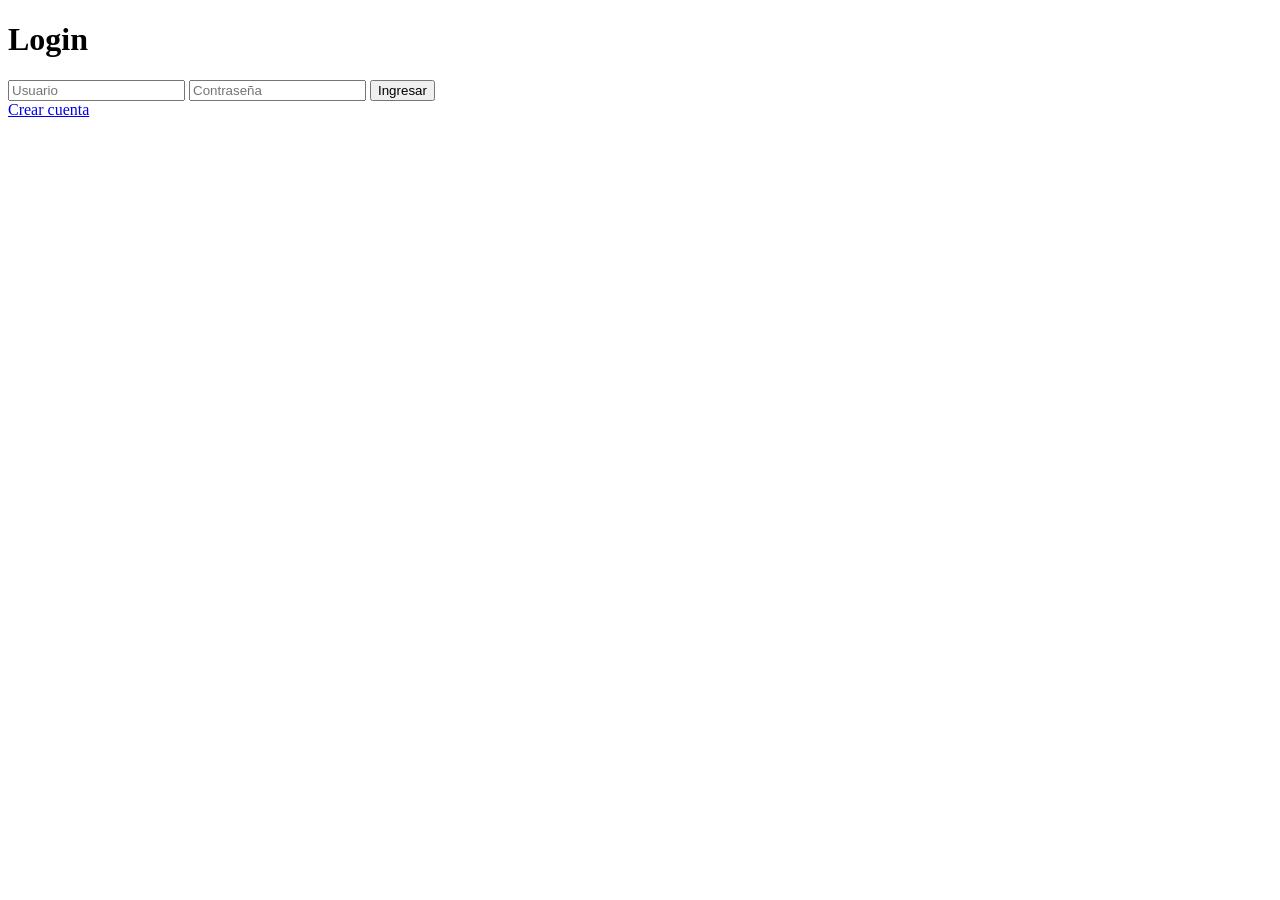
==== login.html @ 21ba17b9 "feat: agregar autenticacion" ====
<!DOCTYPE html>
<html lang="es">
<head>
  <meta charset="UTF-8">
  <title>Login</title>

  <link rel="stylesheet" href="css/style.css">
</head>
<body>

<h1>Login</h1>

<form id="loginForm">

<input
type="text"
id="loginUser"
placeholder="Usuario"
>

<input
type="password"
id="loginPass"
placeholder="Contraseña"
>

<button type="submit">
Ingresar
</button>

</form>

<a href="register.html">
Crear cuenta
</a>

<script src="js/auth.js"></script>

</body>
</html>
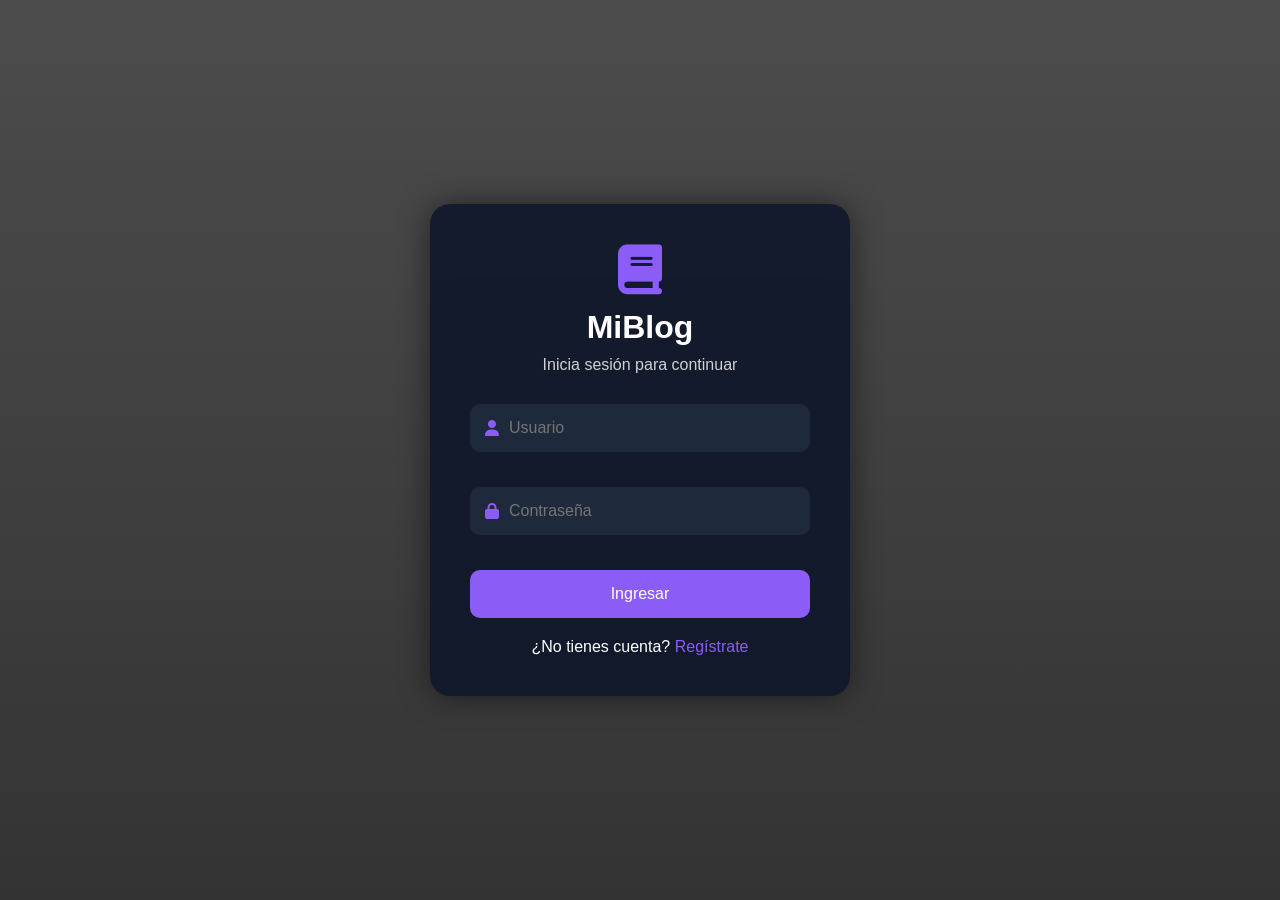
==== commit 3d0ed1c2: "style: mejorar interfaz login y registro" ====
--- a/login.html
+++ b/login.html
@@ -1,40 +1,90 @@
 <!DOCTYPE html>
 <html lang="es">
 <head>
+
   <meta charset="UTF-8">
+
+  <meta
+  name="viewport"
+  content="width=device-width, initial-scale=1.0"
+  >
+
   <title>Login</title>
 
   <link rel="stylesheet" href="css/style.css">
+
+  <link
+  rel="stylesheet"
+  href="https://cdnjs.cloudflare.com/ajax/libs/font-awesome/6.5.1/css/all.min.css"
+  />
+
 </head>
-<body>
 
-<h1>Login</h1>
+<body class="auth-body">
 
-<form id="loginForm">
+  <div class="auth-container">
 
-<input
-type="text"
-id="loginUser"
-placeholder="Usuario"
->
+    <div class="auth-card">
 
-<input
-type="password"
-id="loginPass"
-placeholder="Contraseña"
->
+      <div class="auth-header">
 
-<button type="submit">
-Ingresar
-</button>
+        <i class="fa-solid fa-book"></i>
 
-</form>
+        <h1>MiBlog</h1>
 
-<a href="register.html">
-Crear cuenta
-</a>
+        <p>
+          Inicia sesión para continuar
+        </p>
 
-<script src="js/auth.js"></script>
+      </div>
+
+      <form id="loginForm">
+
+        <div class="input-group">
+
+          <i class="fa-solid fa-user"></i>
+
+          <input
+          type="text"
+          id="loginUser"
+          placeholder="Usuario"
+          >
+
+        </div>
+
+        <div class="input-group">
+
+          <i class="fa-solid fa-lock"></i>
+
+          <input
+          type="password"
+          id="loginPass"
+          placeholder="Contraseña"
+          >
+
+        </div>
+
+        <button type="submit">
+          Ingresar
+        </button>
+
+      </form>
+
+      <p class="auth-link">
+
+        ¿No tienes cuenta?
+
+        <a href="register.html">
+          Regístrate
+        </a>
+
+      </p>
+
+    </div>
+
+  </div>
+
+  <script src="js/auth.js"></script>
 
 </body>
 </html>
--- a/css/style.css
+++ b/css/style.css
@@ -0,0 +1,416 @@
+*{
+  margin:0;
+  padding:0;
+  box-sizing:border-box;
+}
+
+body{
+  font-family:Arial, sans-serif;
+  background:#0f172a;
+  color:white;
+  min-height:100vh;
+}
+
+/* NAVBAR */
+
+.navbar{
+  display:flex;
+  justify-content:space-between;
+  align-items:center;
+
+  padding:20px 40px;
+
+  background:#111827;
+
+  position:sticky;
+  top:0;
+
+  z-index:100;
+}
+
+.logo{
+  font-size:24px;
+  font-weight:bold;
+
+  display:flex;
+  gap:10px;
+  align-items:center;
+
+  color:#8b5cf6;
+}
+
+.nav-buttons{
+  display:flex;
+  gap:10px;
+}
+
+.navbar button{
+  padding:10px 15px;
+
+  border:none;
+  border-radius:8px;
+
+  cursor:pointer;
+
+  background:#8b5cf6;
+  color:white;
+
+  transition:0.3s;
+}
+
+.navbar button:hover{
+  background:#7c3aed;
+}
+
+/* HERO */
+
+.hero{
+  height:400px;
+
+  background:
+  linear-gradient(
+  rgba(0,0,0,0.5),
+  rgba(0,0,0,0.7)
+  ),
+
+  url("https://images.unsplash.com/photo-1498050108023-c5249f4df085?q=80&w=1200");
+
+  background-size:cover;
+  background-position:center;
+
+  display:flex;
+  justify-content:center;
+  align-items:center;
+
+  text-align:center;
+
+  padding:20px;
+}
+
+.hero-content h1{
+  font-size:50px;
+  margin-bottom:20px;
+}
+
+.hero-content p{
+  font-size:20px;
+  opacity:0.9;
+}
+
+/* FORM */
+
+.form-section{
+  padding:40px;
+}
+
+.form-section h2{
+  margin-bottom:20px;
+}
+
+form{
+  display:flex;
+  flex-direction:column;
+  gap:15px;
+}
+
+input,
+textarea{
+  padding:15px;
+
+  border:none;
+  border-radius:10px;
+
+  background:#1e293b;
+  color:white;
+
+  font-size:16px;
+}
+
+textarea{
+  min-height:150px;
+  resize:none;
+}
+
+form button{
+  padding:15px;
+
+  border:none;
+  border-radius:10px;
+
+  background:#8b5cf6;
+  color:white;
+
+  cursor:pointer;
+
+  font-size:16px;
+
+  transition:0.3s;
+}
+
+form button:hover{
+  background:#7c3aed;
+}
+
+/* POSTS */
+
+.section-title{
+  padding:0 40px;
+  margin-bottom:20px;
+}
+
+.posts-grid{
+  display:grid;
+
+  grid-template-columns:
+  repeat(auto-fit,minmax(300px,1fr));
+
+  gap:20px;
+
+  padding:40px;
+}
+
+.post-card{
+  background:#1e293b;
+
+  border-radius:20px;
+
+  overflow:hidden;
+
+  transition:0.3s;
+
+  box-shadow:
+  0 0 20px rgba(0,0,0,0.3);
+}
+
+.post-card:hover{
+  transform:translateY(-5px);
+}
+
+.post-image{
+  width:100%;
+  height:200px;
+
+  object-fit:cover;
+}
+
+.post-content{
+  padding:20px;
+}
+
+.post-content h3{
+  margin-bottom:10px;
+}
+
+.post-content p{
+  opacity:0.8;
+  margin-bottom:15px;
+}
+
+.post-buttons{
+  display:flex;
+  gap:10px;
+}
+
+.post-buttons button{
+  flex:1;
+
+  padding:10px;
+
+  border:none;
+  border-radius:8px;
+
+  cursor:pointer;
+
+  color:white;
+}
+
+.edit-btn{
+  background:#2563eb;
+}
+
+.delete-btn{
+  background:#dc2626;
+}
+
+/* DARK MODE */
+
+.light-mode{
+  background:#f1f5f9;
+  color:black;
+}
+
+.light-mode .navbar{
+  background:white;
+}
+
+.light-mode .post-card{
+  background:white;
+  color:black;
+}
+
+.light-mode input,
+.light-mode textarea{
+  background:white;
+  color:black;
+  border:1px solid #ccc;
+}
+
+/* RESPONSIVE */
+
+@media(max-width:768px){
+
+.hero-content h1{
+  font-size:35px;
+}
+
+.navbar{
+  padding:20px;
+}
+
+.posts-grid{
+  padding:20px;
+}
+
+.form-section{
+  padding:20px;
+}
+
+}
+/* AUTH */
+
+.auth-body{
+
+  display:flex;
+  justify-content:center;
+  align-items:center;
+
+  min-height:100vh;
+
+  background:
+  linear-gradient(
+  rgba(0,0,0,0.7),
+  rgba(0,0,0,0.8)
+  ),
+
+  url("https://images.unsplash.com/photo-1518770660439-4636190af475?q=80&w=1200");
+
+  background-size:cover;
+  background-position:center;
+}
+
+.auth-container{
+  width:100%;
+  display:flex;
+  justify-content:center;
+  align-items:center;
+  padding:20px;
+}
+
+.auth-card{
+
+  width:100%;
+  max-width:420px;
+
+  background:rgba(15,23,42,0.9);
+
+  backdrop-filter:blur(10px);
+
+  padding:40px;
+
+  border-radius:20px;
+
+  box-shadow:
+  0 0 30px rgba(0,0,0,0.5);
+}
+
+.auth-header{
+  text-align:center;
+  margin-bottom:30px;
+}
+
+.auth-header i{
+  font-size:50px;
+  color:#8b5cf6;
+  margin-bottom:15px;
+}
+
+.auth-header h1{
+  margin-bottom:10px;
+}
+
+.auth-header p{
+  opacity:0.8;
+}
+
+.input-group{
+
+  display:flex;
+  align-items:center;
+
+  background:#1e293b;
+
+  border-radius:10px;
+
+  padding:0 15px;
+
+  margin-bottom:20px;
+}
+
+.input-group i{
+  color:#8b5cf6;
+  margin-right:10px;
+}
+
+.input-group input{
+
+  width:100%;
+
+  background:none;
+  border:none;
+  outline:none;
+
+  padding:15px 0;
+
+  color:white;
+
+  font-size:16px;
+}
+
+.auth-card button{
+
+  width:100%;
+
+  padding:15px;
+
+  border:none;
+  border-radius:10px;
+
+  background:#8b5cf6;
+
+  color:white;
+
+  font-size:16px;
+
+  cursor:pointer;
+
+  transition:0.3s;
+}
+
+.auth-card button:hover{
+  background:#7c3aed;
+  transform:translateY(-2px);
+}
+
+.auth-link{
+  text-align:center;
+  margin-top:20px;
+}
+
+.auth-link a{
+  color:#8b5cf6;
+  text-decoration:none;
+}
+
+.auth-link a:hover{
+  text-decoration:underline;
+}
